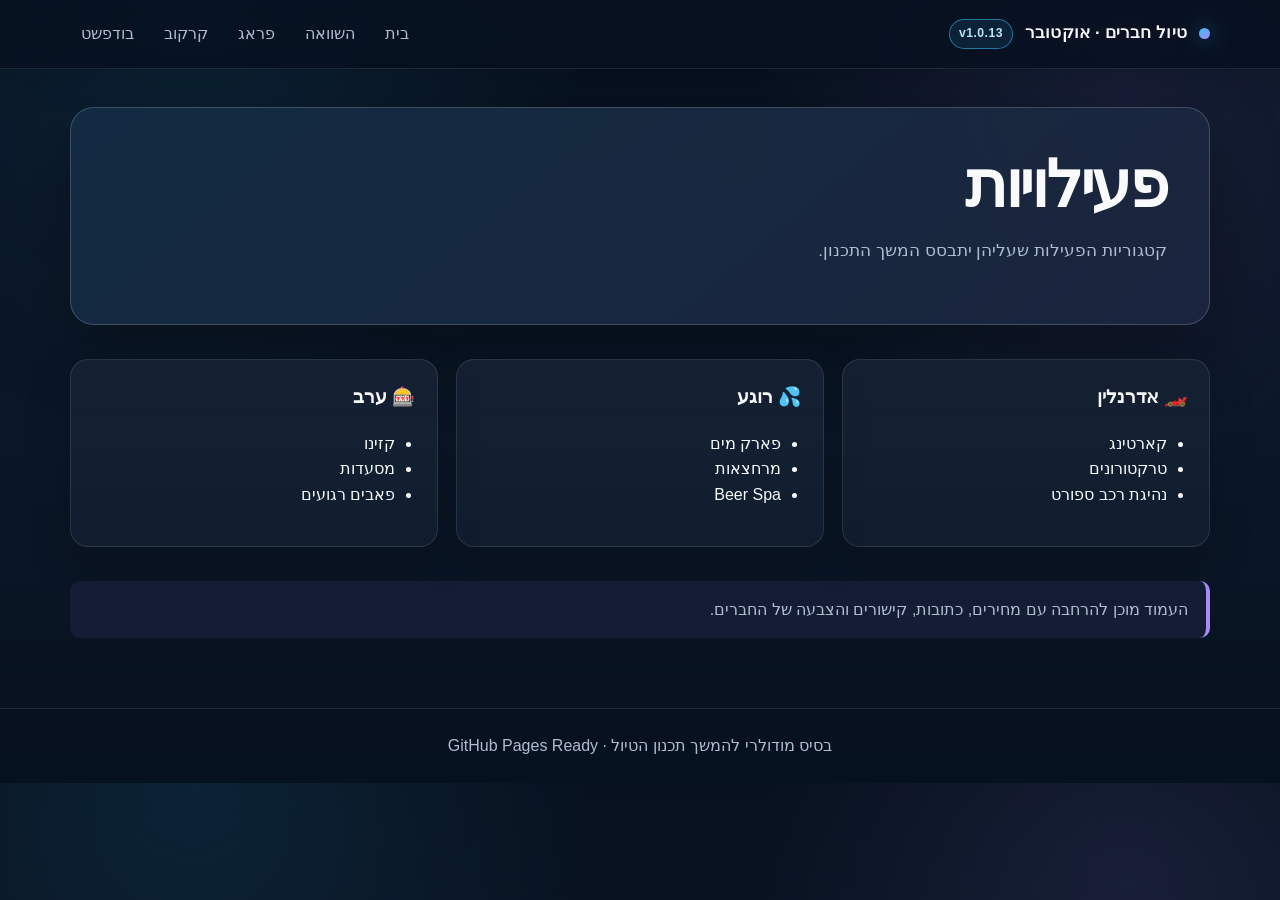
==== pages/activities.html @ 9712f9ac "Add files via upload" ====
<!doctype html>
<html lang="he" dir="rtl">
<head>
<meta charset="utf-8">
<meta name="viewport" content="width=device-width,initial-scale=1">
<meta name="description" content="השוואת יעדים ומסלולים לטיול חברים באוקטובר">
<title>פעילויות</title>
<link rel="stylesheet" href="../assets/css/main.css">
<script src="../assets/js/app.js" defer></script>

</head>
<body >
<header class="site-header">
  <div class="navbar">
    <a class="brand" href="../index.html"><span>טיול חברים · אוקטובר</span><span class="header-version">v1.0.13</span></a>
    <nav class="nav-links">
      <a data-nav href="../index.html">בית</a>
      <a data-nav href="../pages/compare.html">השוואה</a>
      
      
      <a data-nav href="../pages/destinations/prague.html">פראג</a>
      <a data-nav href="../pages/destinations/krakow.html">קרקוב</a>
      <a data-nav href="../pages/destinations/budapest.html">בודפשט</a>
    </nav>
  </div>
</header>
<main class="container">
<section class="hero"><h1>פעילויות</h1><p>קטגוריות הפעילות שעליהן יתבסס המשך התכנון.</p></section>
<section class="section grid">
  <div class="card"><h3>🏎️ אדרנלין</h3><ul class="list"><li>קארטינג</li><li>טרקטורונים</li><li>נהיגת רכב ספורט</li></ul></div>
  <div class="card"><h3>💦 רוגע</h3><ul class="list"><li>פארק מים</li><li>מרחצאות</li><li>Beer Spa</li></ul></div>
  <div class="card"><h3>🎰 ערב</h3><ul class="list"><li>קזינו</li><li>מסעדות</li><li>פאבים רגועים</li></ul></div>
</section>
<div class="notice section">העמוד מוכן להרחבה עם מחירים, כתובות, קישורים והצבעה של החברים.</div>
</main>
<footer>בסיס מודולרי להמשך תכנון הטיול · GitHub Pages Ready</footer>
</body>
</html>
---- assets/css/main.css ----
:root{
  --bg:#0b1220;--surface:#111827;--surface-2:#1f2937;--text:#f8fafc;
  --muted:#cbd5e1;--primary:#38bdf8;--accent:#a78bfa;--success:#22c55e;
  --border:rgba(255,255,255,.11);--shadow:0 22px 60px rgba(0,0,0,.28);
}
*{box-sizing:border-box}
html{scroll-behavior:smooth}
body{
  margin:0;font-family:Arial,Helvetica,sans-serif;color:var(--text);
  background:linear-gradient(180deg,#0b1220,#111827 55%,#0b1220);line-height:1.6
}
a{color:inherit;text-decoration:none}
button,input,select{font:inherit}
.site-header{
  position:sticky;top:0;z-index:20;background:rgba(11,18,32,.92);
  backdrop-filter:blur(12px);border-bottom:1px solid var(--border)
}
.navbar{max-width:1180px;margin:auto;padding:13px 20px;display:flex;align-items:center;justify-content:space-between;gap:18px}
.brand{font-weight:800}
.nav-links{display:flex;gap:8px;flex-wrap:wrap}
.nav-links a{padding:8px 11px;border-radius:10px;color:var(--muted)}
.nav-links a:hover,.nav-links a.active{background:var(--surface-2);color:#fff}
.container{max-width:1180px;margin:auto;padding:38px 20px 70px}
.hero{
  padding:42px;border-radius:24px;border:1px solid var(--border);box-shadow:var(--shadow);
  background:radial-gradient(circle at top left,rgba(56,189,248,.2),transparent 34%),var(--surface)
}
.hero h1{font-size:clamp(2rem,5vw,4rem);line-height:1.1;margin:0 0 12px}
.hero p{max-width:790px;color:var(--muted);font-size:1.08rem}
.badges{display:flex;gap:9px;flex-wrap:wrap;margin-top:18px}
.badge{padding:7px 11px;border-radius:999px;background:var(--surface-2);border:1px solid var(--border)}
.grid{display:grid;grid-template-columns:repeat(3,1fr);gap:18px}
.card{background:var(--surface);border:1px solid var(--border);border-radius:18px;padding:22px;box-shadow:0 10px 35px rgba(0,0,0,.14)}
a.card{transition:.2s}
a.card:hover{transform:translateY(-4px);border-color:var(--primary)}
.card h2,.card h3{margin-top:0}
.card p,.muted{color:var(--muted)}
.section{margin-top:34px}
.section-header{display:flex;align-items:end;justify-content:space-between;gap:15px}
table{width:100%;border-collapse:collapse;background:var(--surface);border:1px solid var(--border);border-radius:16px;overflow:hidden}
th,td{padding:13px;text-align:right;border-bottom:1px solid var(--border)}
th{background:var(--surface-2)}
tr:last-child td{border-bottom:none}
.metric{font-size:1.8rem;font-weight:800;color:var(--primary)}
.highlight{color:var(--accent);font-weight:700}
.success{color:var(--success);font-weight:800}
.notice{padding:16px 18px;border-right:4px solid var(--primary);background:rgba(56,189,248,.08);border-radius:10px;color:var(--muted)}
.controls{display:flex;gap:12px;flex-wrap:wrap;margin:15px 0}
.control{background:var(--surface);border:1px solid var(--border);color:var(--text);padding:10px 12px;border-radius:10px}
.btn{display:inline-block;background:var(--primary);color:#062033;border:0;padding:10px 16px;border-radius:10px;font-weight:800;cursor:pointer}
.btn.secondary{background:var(--surface-2);color:var(--text)}
.list{padding-right:20px}
footer{border-top:1px solid var(--border);color:var(--muted);padding:24px;text-align:center}
@media(max-width:850px){
  .grid{grid-template-columns:1fr}
  .navbar{align-items:flex-start;flex-direction:column}
  .hero{padding:28px}
  th,td{padding:10px;font-size:.92rem}
}


.hero-home{
  display:grid;grid-template-columns:minmax(0,1.5fr) minmax(280px,.7fr);
  gap:28px;align-items:stretch;overflow:hidden;position:relative
}
.hero-home:after{
  content:"";position:absolute;width:360px;height:360px;border-radius:50%;
  background:radial-gradient(circle,rgba(167,139,250,.16),transparent 68%);
  left:-90px;bottom:-180px;pointer-events:none
}
.hero-copy{position:relative;z-index:1}
.eyebrow{
  display:inline-block;text-transform:uppercase;letter-spacing:.08em;
  font-size:.8rem;font-weight:800;color:var(--primary);margin-bottom:10px
}
.hero-actions{display:flex;gap:12px;flex-wrap:wrap;margin:22px 0 8px}
.hero-summary{
  background:linear-gradient(145deg,rgba(56,189,248,.14),rgba(255,255,255,.03));
  border:1px solid var(--border);border-radius:20px;padding:24px;
  display:flex;flex-direction:column;justify-content:center;min-height:260px
}
.summary-label{color:var(--muted);font-size:.9rem}
.summary-destination{font-size:2rem;font-weight:900;margin-top:8px}
.summary-score{font-size:3.2rem;line-height:1;font-weight:900;color:var(--accent);margin:14px 0}
.summary-score span{font-size:1rem;color:var(--muted);margin-right:4px}
.text-link{color:var(--primary);font-weight:700}
.destination-grid{align-items:stretch}
.destination-card{
  position:relative;overflow:hidden;min-height:360px;
  display:flex;flex-direction:column
}
.destination-card:before{
  content:"";position:absolute;inset:0 0 auto 0;height:7px;background:var(--primary)
}
.destination-card.tone-krakow:before{background:var(--accent)}
.destination-card.tone-budapest:before{background:var(--success)}
.destination-topline{display:flex;justify-content:space-between;align-items:center;margin-bottom:28px}
.destination-rank{
  width:38px;height:38px;border-radius:50%;display:grid;place-items:center;
  background:var(--surface-2);font-weight:900;color:var(--muted)
}
.destination-score{font-weight:900;color:var(--accent)}
.destination-name{font-size:2rem;font-weight:900;line-height:1.1}
.destination-country{color:var(--muted);margin-top:5px}
.destination-highlights{display:flex;gap:7px;flex-wrap:wrap;margin:10px 0 22px}
.destination-highlights span{
  font-size:.8rem;padding:5px 8px;background:rgba(255,255,255,.06);
  border:1px solid var(--border);border-radius:999px
}
.destination-footer{
  display:flex;justify-content:space-between;align-items:end;
  border-top:1px solid var(--border);padding-top:18px;margin-top:auto
}
.destination-footer small{display:block;color:var(--muted)}
.destination-footer strong{font-size:1.05rem}
.card-arrow{font-size:1.5rem;color:var(--primary)}
.feature-card{min-height:210px}
.feature-icon{font-size:2rem;margin-bottom:20px}
.decision-strip{
  background:linear-gradient(100deg,rgba(56,189,248,.1),rgba(167,139,250,.08));
  border:1px solid var(--border);border-radius:20px;padding:26px;
  display:flex;justify-content:space-between;align-items:center;gap:24px
}
.decision-strip h2{margin:2px 0 4px}
@media(max-width:850px){
  .hero-home{grid-template-columns:1fr}
  .hero-summary{min-height:auto}
  .decision-strip{align-items:flex-start;flex-direction:column}
  .section-header{align-items:flex-start;flex-direction:column}
}


.destination-hero{
  display:grid;grid-template-columns:minmax(0,1.4fr) minmax(280px,.6fr);
  gap:28px;align-items:stretch
}
.destination-overview-grid{
  display:grid;grid-template-columns:repeat(3,1fr);gap:18px
}
.module-placeholder{
  background:linear-gradient(145deg,rgba(255,255,255,.03),rgba(56,189,248,.04));
  border-style:dashed
}
.timeline{
  position:relative;padding-right:28px
}
.timeline:before{
  content:"";position:absolute;right:8px;top:8px;bottom:8px;width:2px;background:var(--border)
}
@media(max-width:850px){
  .destination-hero,.destination-overview-grid{grid-template-columns:1fr}
}


/* Stage 1 visual redesign — intentionally contains no yellow tones */
:root{
  --bg:#07111f;
  --bg-soft:#0b1728;
  --surface:#0f1c2e;
  --surface-2:#17263a;
  --surface-3:#1d3048;
  --text:#f8fafc;
  --muted:#aebdd0;
  --primary:#38bdf8;
  --primary-deep:#0284c7;
  --accent:#a78bfa;
  --accent-deep:#7c3aed;
  --success:#34d399;
  --danger:#fb7185;
  --border:rgba(255,255,255,.10);
  --border-strong:rgba(255,255,255,.18);
  --shadow:0 24px 70px rgba(0,0,0,.34);
}
body{
  background:
    radial-gradient(circle at 15% 0%,rgba(56,189,248,.10),transparent 30%),
    radial-gradient(circle at 88% 12%,rgba(167,139,250,.10),transparent 28%),
    linear-gradient(180deg,var(--bg),var(--bg-soft) 55%,var(--bg));
}
.site-header{
  background:rgba(7,17,31,.82);
  border-bottom:1px solid var(--border);
  box-shadow:0 10px 35px rgba(0,0,0,.12);
}
.brand{
  display:flex;align-items:center;gap:10px;font-size:1.05rem;letter-spacing:.01em
}
.brand:before{
  content:"";width:11px;height:11px;border-radius:50%;
  background:linear-gradient(135deg,var(--primary),var(--accent));
  box-shadow:0 0 22px rgba(56,189,248,.55)
}
.nav-links a{transition:.2s ease}
.nav-links a:hover,.nav-links a.active{
  background:linear-gradient(135deg,rgba(56,189,248,.13),rgba(167,139,250,.10));
  color:#fff;border:1px solid var(--border)
}
.hero{
  background:
    linear-gradient(140deg,rgba(56,189,248,.10),rgba(167,139,250,.08)),
    rgba(15,28,46,.94);
  border:1px solid var(--border-strong);
}
.hero h1{
  max-width:800px;
  text-wrap:balance;
  letter-spacing:-.035em
}
.hero p{max-width:780px}
.eyebrow{
  color:#7dd3fc;
  letter-spacing:.12em
}
.btn{
  background:linear-gradient(135deg,var(--primary),#60a5fa);
  color:#03111d;
  box-shadow:0 10px 28px rgba(56,189,248,.22);
  transition:.2s ease
}
.btn:hover{transform:translateY(-2px);box-shadow:0 14px 34px rgba(56,189,248,.30)}
.btn.secondary{
  background:linear-gradient(135deg,rgba(167,139,250,.18),rgba(56,189,248,.10));
  color:var(--text);border:1px solid var(--border-strong)
}
.card{
  background:
    linear-gradient(180deg,rgba(255,255,255,.025),rgba(255,255,255,.005)),
    var(--surface);
  border:1px solid var(--border);
  box-shadow:0 14px 45px rgba(0,0,0,.18)
}
a.card:hover{
  transform:translateY(-6px);
  border-color:rgba(56,189,248,.55);
  box-shadow:0 22px 60px rgba(0,0,0,.28)
}
.badge{
  background:rgba(255,255,255,.055);
  border:1px solid var(--border);
  color:#dbeafe
}
.hero-summary{
  background:
    linear-gradient(150deg,rgba(56,189,248,.13),rgba(167,139,250,.12)),
    rgba(255,255,255,.025);
  border:1px solid var(--border-strong);
  box-shadow:inset 0 1px 0 rgba(255,255,255,.04)
}
.summary-score,.highlight{color:var(--accent)}
.destination-card{
  backdrop-filter:blur(8px);
}
.destination-card:before{
  height:5px;
  background:linear-gradient(90deg,var(--primary),#60a5fa)
}
.destination-card.tone-krakow:before{
  background:linear-gradient(90deg,var(--accent),#c4b5fd)
}
.destination-card.tone-budapest:before{
  background:linear-gradient(90deg,var(--success),#67e8f9)
}
.destination-rank{
  background:linear-gradient(135deg,var(--surface-2),var(--surface-3));
  border:1px solid var(--border)
}
.destination-score{color:#c4b5fd}
.destination-highlights span{
  background:linear-gradient(135deg,rgba(56,189,248,.06),rgba(167,139,250,.06))
}
.feature-card{
  position:relative;overflow:hidden
}
.feature-card:after{
  content:"";position:absolute;width:120px;height:120px;border-radius:50%;
  background:radial-gradient(circle,rgba(56,189,248,.12),transparent 70%);
  left:-35px;bottom:-45px;pointer-events:none
}
.feature-icon{
  width:54px;height:54px;border-radius:16px;display:grid;place-items:center;
  background:linear-gradient(135deg,rgba(56,189,248,.16),rgba(167,139,250,.16));
  border:1px solid var(--border-strong)
}
.decision-strip{
  background:
    linear-gradient(100deg,rgba(56,189,248,.10),rgba(167,139,250,.09)),
    var(--surface);
  border:1px solid var(--border-strong);
  box-shadow:var(--shadow)
}
table{
  background:rgba(15,28,46,.92);
  border:1px solid var(--border-strong);
  box-shadow:0 12px 42px rgba(0,0,0,.16)
}
th{
  background:linear-gradient(180deg,var(--surface-2),var(--surface));
  color:#dbeafe
}
tr:hover td{background:rgba(56,189,248,.035)}
.control{
  background:var(--surface-2);
  border:1px solid var(--border-strong)
}
.metric{color:#7dd3fc}
.notice{
  border-right-color:var(--accent);
  background:rgba(167,139,250,.08)
}
.module-placeholder{
  background:
    linear-gradient(145deg,rgba(167,139,250,.055),rgba(56,189,248,.035)),
    var(--surface)
}
footer{background:rgba(7,17,31,.55)}
@media(max-width:850px){
  .container{padding-top:24px}
  .hero{border-radius:20px}
}


/* v1.0.9 — flights module; no yellow tones */
.brand{display:flex;align-items:center;gap:12px}.header-version{display:inline-flex;align-items:center;padding:4px 9px;border-radius:999px;border:1px solid rgba(56,189,248,.55);background:rgba(56,189,248,.10);color:#bae6fd;font-size:.76rem;font-weight:800;letter-spacing:.04em}
.flight-notice{margin-top:22px}.flight-destination{margin:42px 0}.route-facts{display:flex;gap:10px;flex-wrap:wrap}.route-facts span,.live-status{border:1px solid var(--border);background:rgba(255,255,255,.045);padding:7px 10px;border-radius:999px;color:#dbeafe;font-size:.86rem}.route-summary{margin-bottom:18px}.flight-grid{display:grid;grid-template-columns:repeat(2,minmax(0,1fr));gap:18px}.flight-option{display:flex;flex-direction:column;gap:13px}.flight-option-head{display:flex;justify-content:space-between;align-items:center}.option-letter{width:38px;height:38px;border-radius:12px;display:grid;place-items:center;background:linear-gradient(135deg,rgba(56,189,248,.22),rgba(167,139,250,.20));border:1px solid var(--border-strong);font-weight:900}.flight-option dl{display:grid;gap:8px;margin:0}.flight-option dl div{display:grid;grid-template-columns:110px 1fr;gap:10px;border-bottom:1px solid var(--border);padding-bottom:8px}.flight-option dt{color:var(--muted)}.flight-option dd{margin:0}.flight-link{margin-top:auto;text-align:center}.live-status{color:#c4b5fd}
@media(max-width:800px){.flight-grid{grid-template-columns:1fr}.route-facts{margin-top:10px}.brand{gap:7px}.header-version{font-size:.68rem}}


/* v1.0.9 — flights navigation visibility; intentionally no yellow */
.destination-flight-cta .decision-strip{
  display:flex;
  align-items:center;
  justify-content:space-between;
  gap:24px;
  margin:0;
}
.nav-links a[href$="flights.html"]{
  border:1px solid rgba(56,189,248,.38);
  background:linear-gradient(135deg,rgba(56,189,248,.11),rgba(167,139,250,.09));
}
.flight-destination{
  scroll-margin-top:100px;
}
@media(max-width:700px){
  .destination-flight-cta .decision-strip{
    align-items:stretch;
    flex-direction:column;
  }
  .destination-flight-cta .btn{text-align:center}
}


/* v1.0.9 — destination flight cards; intentionally no yellow */
.destination-flights-section{margin-top:34px}
.destination-flights-card{padding:0;overflow:hidden}
.destination-flight-meta{display:grid;grid-template-columns:repeat(2,minmax(0,1fr));gap:1px;background:var(--border);border-bottom:1px solid var(--border)}
.destination-flight-meta>div{display:flex;flex-direction:column;gap:5px;padding:16px 20px;background:var(--surface)}
.flight-meta-label,.destination-flight-row small{display:block;color:var(--muted);font-size:.76rem;font-weight:700;margin-bottom:4px}
.destination-flight-list{display:flex;flex-direction:column}
.destination-flight-row{display:grid;grid-template-columns:52px minmax(180px,.9fr) minmax(360px,2fr) auto;gap:18px;align-items:center;padding:18px 20px;border-bottom:1px solid var(--border)}
.destination-flight-row:last-child{border-bottom:0}
.destination-flight-row:hover{background:linear-gradient(90deg,rgba(56,189,248,.045),rgba(167,139,250,.035))}
.flight-row-option{display:flex;align-items:center;justify-content:center}
.flight-row-dates{display:flex;flex-direction:column;gap:6px}
.flight-row-dates span{color:var(--muted);font-size:.86rem}
.flight-row-details{display:grid;grid-template-columns:repeat(3,minmax(130px,1fr));gap:12px 18px}
.flight-row-details span{font-size:.9rem;line-height:1.35}
.flight-row-link{white-space:nowrap;text-align:center}
.flight-source-note{margin:0;padding:14px 20px;border-top:1px solid var(--border);color:var(--muted);font-size:.82rem;background:rgba(255,255,255,.018)}
@media(max-width:1050px){
  .destination-flight-row{grid-template-columns:48px 1fr auto}
  .flight-row-details{grid-column:2/4;grid-template-columns:repeat(3,minmax(0,1fr))}
}
@media(max-width:700px){
  .destination-flight-meta{grid-template-columns:1fr}
  .destination-flight-row{grid-template-columns:42px 1fr;padding:16px}
  .flight-row-details{grid-column:1/3;grid-template-columns:repeat(2,minmax(0,1fr))}
  .flight-row-link{grid-column:1/3;width:100%}
}
@media(max-width:460px){
  .flight-row-details{grid-template-columns:1fr}
}

/* v1.0.9 — exact Skyscanner time-window links; no yellow */
.flight-row-dates span{
  color:#dbeafe;
  font-weight:650;
}
.flight-row-link{white-space:nowrap}

.feature-card.disabled{opacity:.45;pointer-events:none;filter:grayscale(1);cursor:not-allowed}

/* v1.0.11 hero cleanup */
.hero-actions{display:flex;gap:12px;flex-wrap:wrap;margin-top:24px}
.hero-summary h2{margin:10px 0 0;font-size:1.7rem}

.weather-table{width:100%;border-collapse:collapse}.weather-table td,.weather-table th{padding:8px;border-bottom:1px solid rgba(255,255,255,.1)}

/* v1.0.13 destination-specific weather data */
.weather-details{margin-top:14px}
.weather-metrics{display:grid;grid-template-columns:repeat(2,minmax(0,1fr));gap:10px}
.weather-metric{
  display:flex;justify-content:space-between;align-items:center;gap:10px;
  padding:10px 12px;border:1px solid var(--border);
  border-radius:12px;background:rgba(255,255,255,.025)
}
.weather-metric span{color:var(--muted);font-size:.9rem}
.weather-metric strong{font-size:.95rem;text-align:left}
.weather-comfort{
  grid-column:1/-1;
  background:linear-gradient(135deg,rgba(56,189,248,.08),rgba(167,139,250,.08))
}
.weather-summary{margin:14px 0 0;color:var(--muted);line-height:1.65}
@media(max-width:520px){
  .weather-metrics{grid-template-columns:1fr}
  .weather-comfort{grid-column:auto}
}
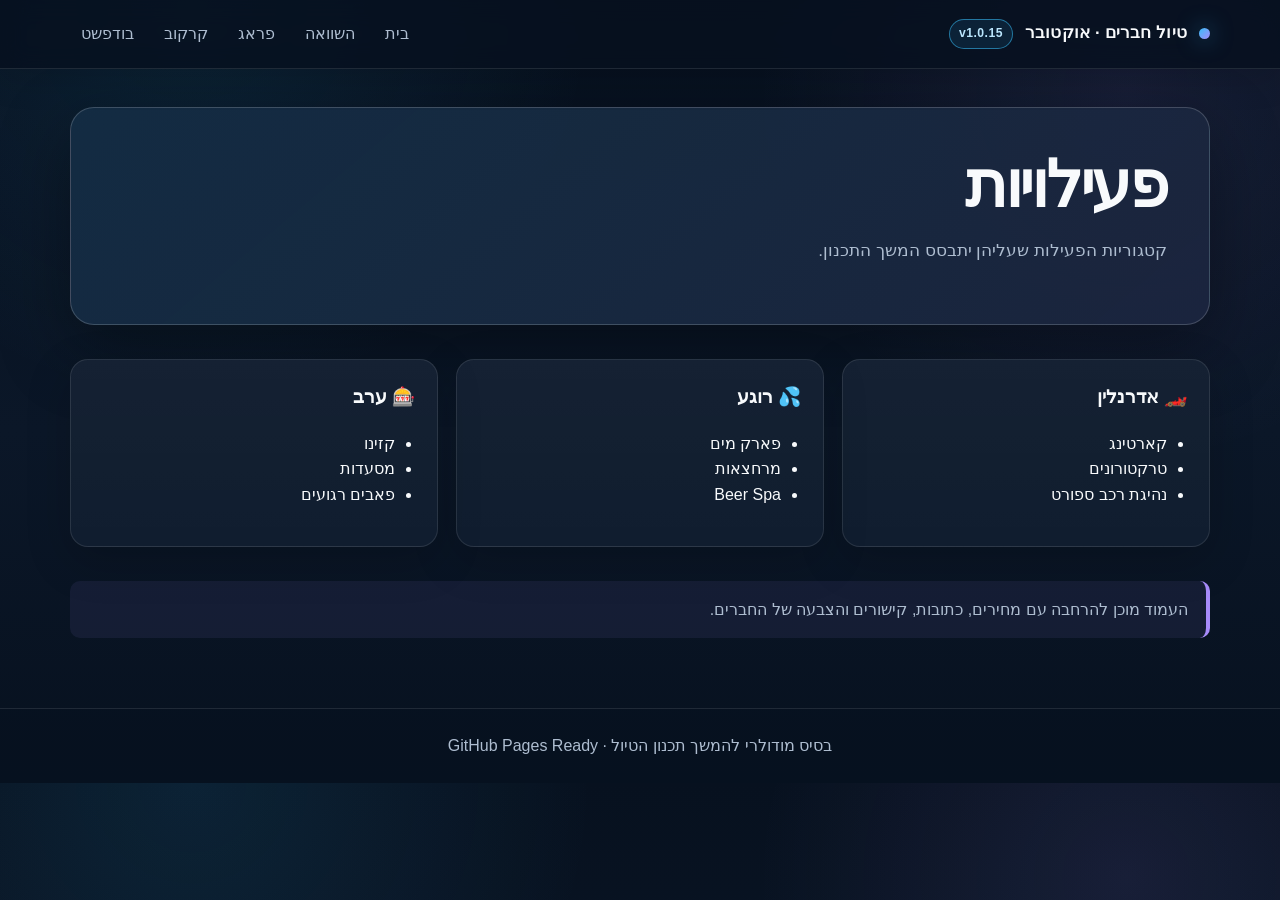
==== commit b2045292: "Bump visible header version to v1.0.15 across all pages" ====
--- a/pages/activities.html
+++ b/pages/activities.html
@@ -12,7 +12,7 @@
 <body >
 <header class="site-header">
   <div class="navbar">
-    <a class="brand" href="../index.html"><span>טיול חברים · אוקטובר</span><span class="header-version">v1.0.13</span></a>
+    <a class="brand" href="../index.html"><span>טיול חברים · אוקטובר</span><span class="header-version">v1.0.15</span></a>
     <nav class="nav-links">
       <a data-nav href="../index.html">בית</a>
       <a data-nav href="../pages/compare.html">השוואה</a>
--- a/assets/css/main.css
+++ b/assets/css/main.css
@@ -415,3 +415,48 @@
   .weather-metrics{grid-template-columns:1fr}
   .weather-comfort{grid-column:auto}
 }
+
+/* v1.0.14 lodging (לינה) — Airbnb options; no yellow */
+.destination-lodging-section{margin-top:34px}
+.lodging-form{
+  display:grid;grid-template-columns:repeat(3,minmax(0,1fr));gap:14px;margin-bottom:18px;
+}
+.lodging-form label{display:flex;flex-direction:column;gap:6px;color:var(--muted);font-size:.85rem;font-weight:700}
+.lodging-form .control{width:100%}
+.lodging-form-wide{grid-column:1/-1}
+.lodging-form-actions{grid-column:1/-1;display:flex;justify-content:flex-start}
+.destination-lodging-list{display:flex;flex-direction:column;gap:14px}
+.destination-lodging-row{
+  display:flex;justify-content:space-between;align-items:flex-start;gap:18px;
+  padding:16px 18px;border:1px solid var(--border);border-radius:14px;
+  background:rgba(255,255,255,.02);
+}
+.destination-lodging-row:hover{background:linear-gradient(90deg,rgba(56,189,248,.045),rgba(167,139,250,.035))}
+.lodging-row-main{display:flex;flex-direction:column;gap:6px;min-width:0}
+.lodging-name{font-size:1.05rem}
+.lodging-name a{color:var(--primary);font-weight:800}
+.lodging-location,.lodging-capacity{color:var(--muted);font-size:.9rem}
+.lodging-notes{font-size:.85rem}
+.lodging-row-side{display:flex;flex-direction:column;align-items:flex-end;gap:6px;text-align:left;white-space:nowrap}
+.lodging-price small{display:block;color:var(--muted);font-size:.76rem;font-weight:700;margin-bottom:2px}
+.lodging-price strong{color:var(--primary);font-size:1.05rem}
+.lodging-rating{color:var(--accent);font-weight:700;font-size:.9rem}
+.tag-local{
+  font-size:.7rem;font-weight:800;padding:2px 8px;border-radius:999px;margin-right:6px;
+  background:rgba(34,197,94,.16);color:var(--success);vertical-align:middle;
+}
+.lodging-header-actions{display:flex;gap:8px;flex-wrap:wrap}
+.btn.ghost{background:transparent;border:1px solid var(--border);color:var(--muted)}
+.btn.ghost:hover{color:var(--text);border-color:var(--primary)}
+.lodging-actions{display:flex;gap:8px}
+.lodging-edit,.lodging-remove{
+  background:transparent;border:1px solid var(--border);color:var(--muted);
+  padding:4px 10px;border-radius:8px;font-size:.8rem;cursor:pointer;
+}
+.lodging-edit:hover{color:var(--text);border-color:var(--accent)}
+.lodging-remove:hover{color:var(--text);border-color:var(--primary)}
+@media(max-width:700px){
+  .lodging-form{grid-template-columns:1fr}
+  .destination-lodging-row{flex-direction:column}
+  .lodging-row-side{align-items:flex-start;text-align:right}
+}
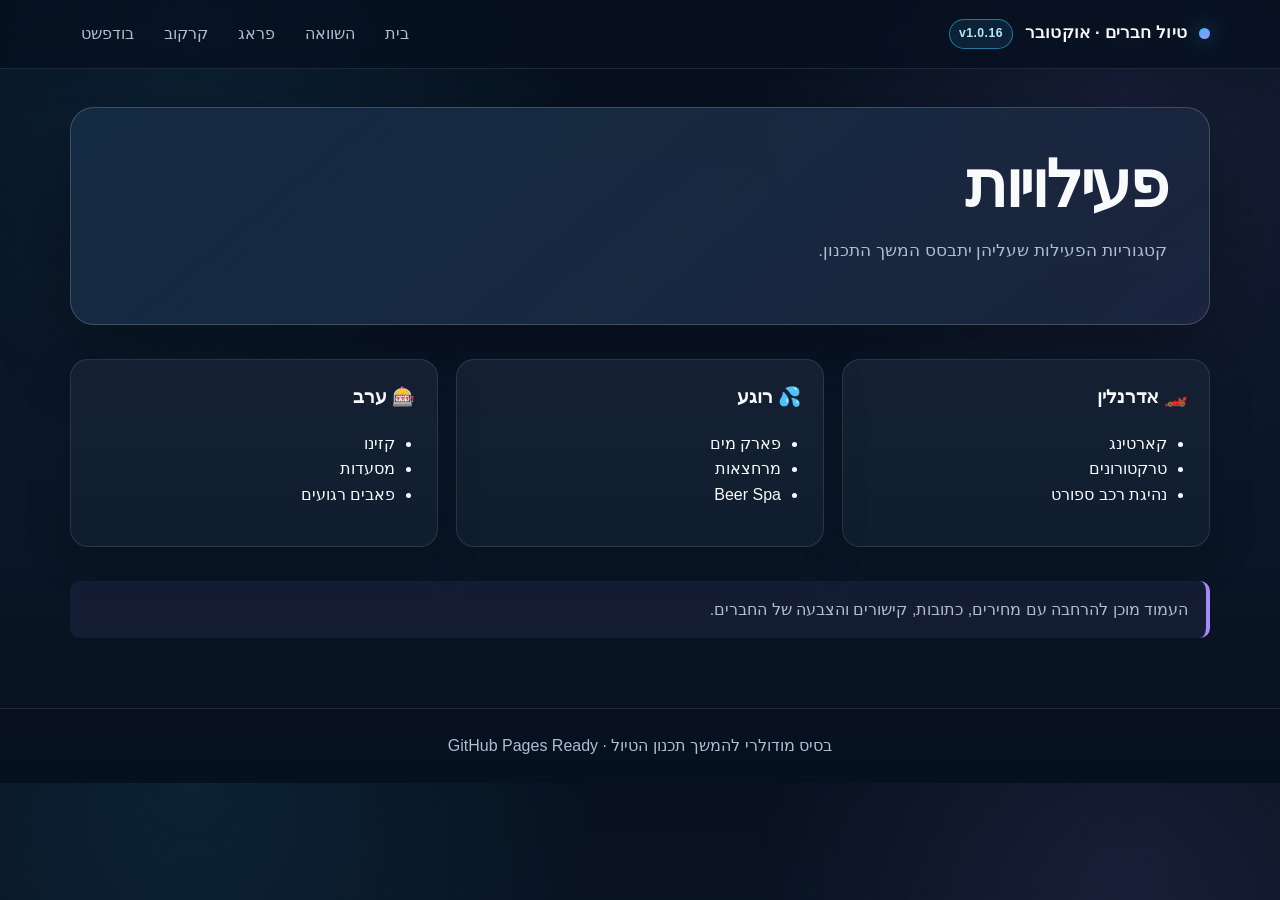
==== commit 557f7f3e: "Centralize version in SITE_VERSION (app.js); bump to v1.0.16" ====
--- a/pages/activities.html
+++ b/pages/activities.html
@@ -12,7 +12,7 @@
 <body >
 <header class="site-header">
   <div class="navbar">
-    <a class="brand" href="../index.html"><span>טיול חברים · אוקטובר</span><span class="header-version">v1.0.15</span></a>
+    <a class="brand" href="../index.html"><span>טיול חברים · אוקטובר</span><span class="header-version">v1.0.16</span></a>
     <nav class="nav-links">
       <a data-nav href="../index.html">בית</a>
       <a data-nav href="../pages/compare.html">השוואה</a>
